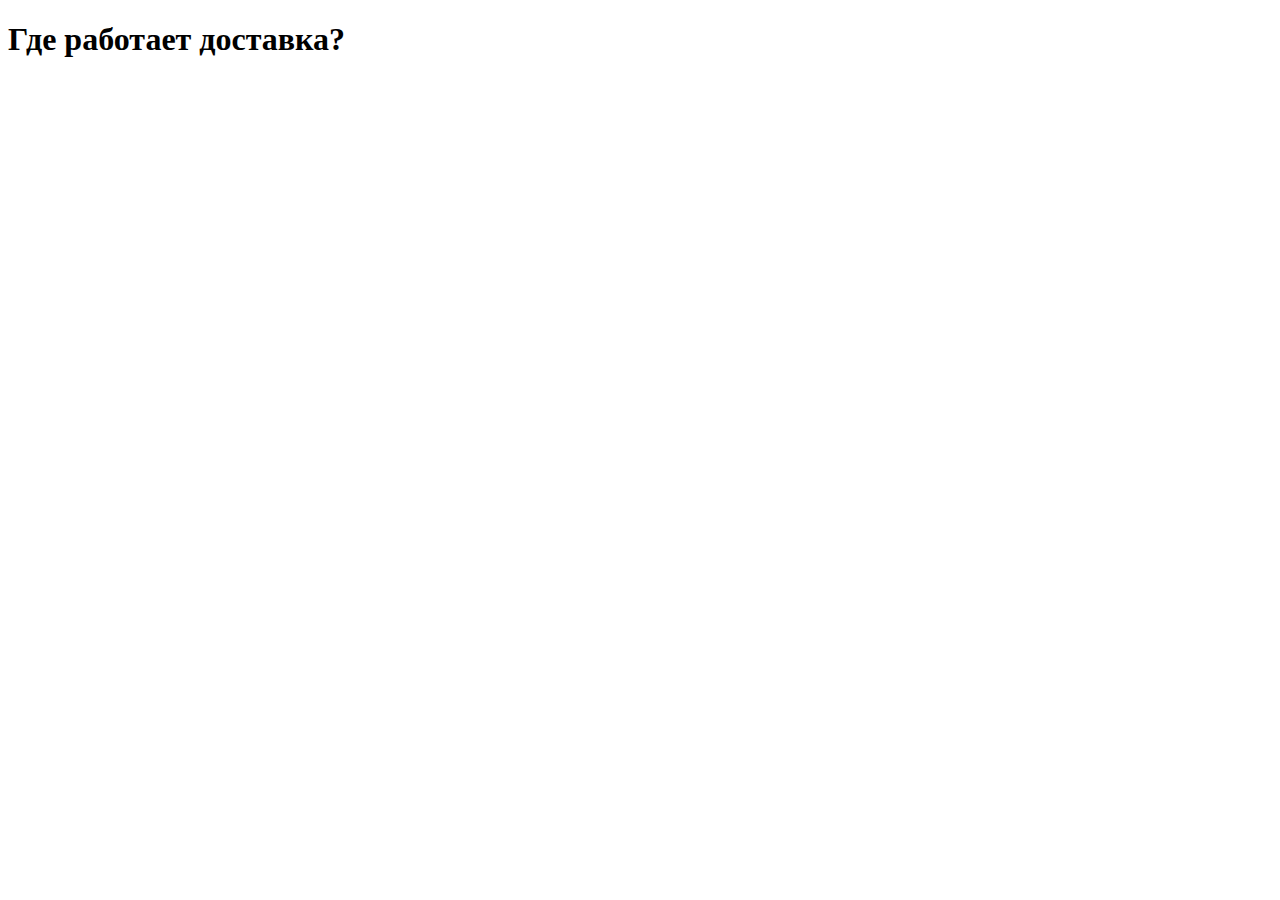
==== pages/deliveryCaption/index.html @ 4569ee95 "creates base routing to delivery page" ====
<!DOCTYPE html>
<html lang="en">
<head>
  <meta charset="UTF-8">
  <meta name="viewport" content="width=device-width, initial-scale=1.0">
  <title>Доставка</title>
</head>
<body>
  <h1>Где работает доставка?</h1>
</body>
</html>
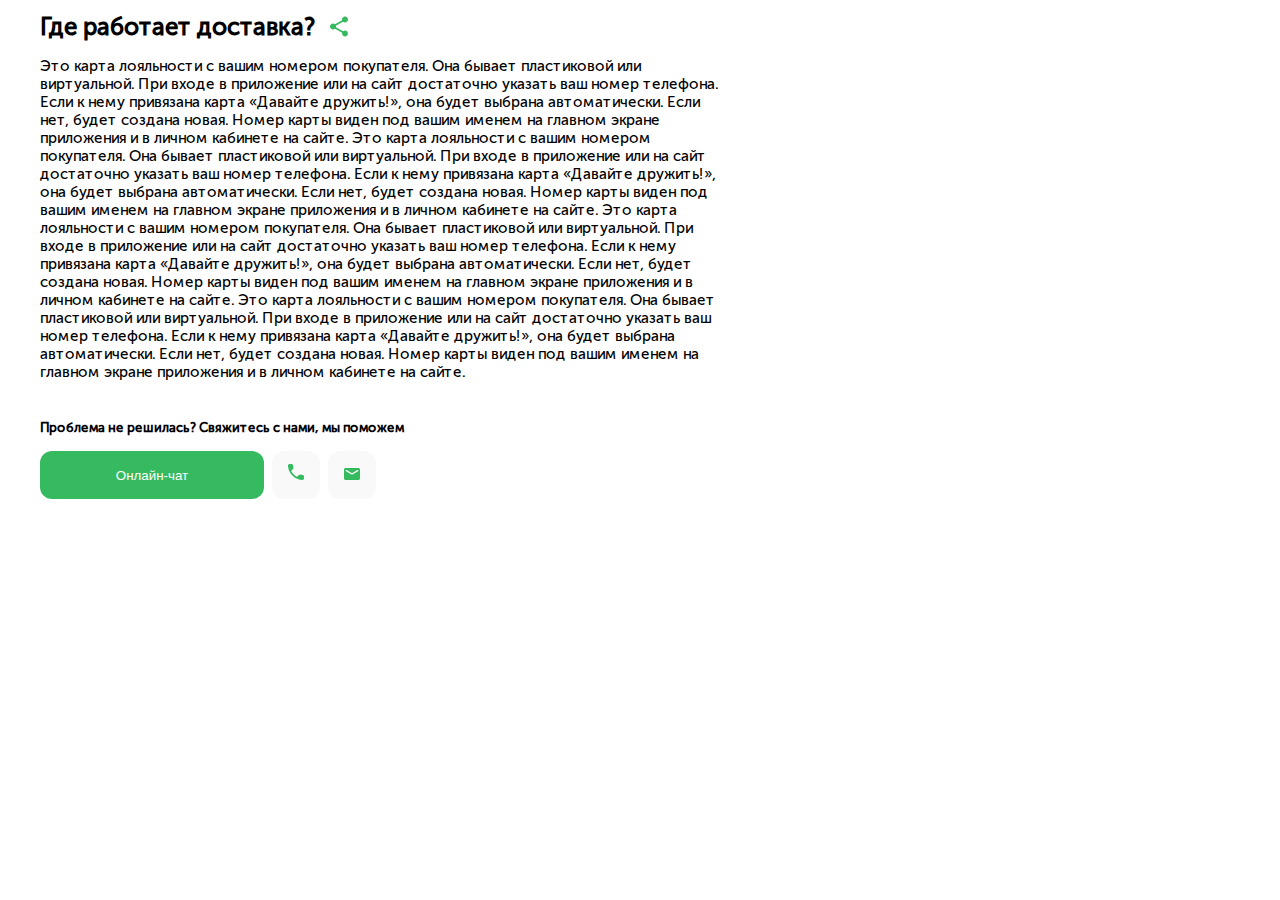
==== commit 5abf5ed7: "Merge pull request #2 from SSUHOY/page-#2" ====
--- a/pages/deliveryCaption/index.html
+++ b/pages/deliveryCaption/index.html
@@ -1,11 +1,54 @@
 <!DOCTYPE html>
 <html lang="en">
-<head>
-  <meta charset="UTF-8">
-  <meta name="viewport" content="width=device-width, initial-scale=1.0">
-  <title>Доставка</title>
-</head>
-<body>
-  <h1>Где работает доставка?</h1>
-</body>
-</html>+  <head>
+    <meta charset="UTF-8" />
+    <meta name="viewport" content="width=device-width, initial-scale=1.0" />
+    <link rel="stylesheet" href="../../style.css" />
+    <title>Доставка</title>
+  </head>
+  <body>
+    <div class="container">
+      <section class="delivery-page__content">
+        <div class="title-box">
+          <h1 class="delivery-page__title">Где работает доставка?</h1>
+          <img src="../../src/images/icons/share.svg" alt="share">
+        </div>
+        <p class="delivery-page__text">
+          Это карта лояльности с вашим номером покупателя. Она бывает
+          пластиковой или виртуальной. При входе в приложение или на сайт
+          достаточно указать ваш номер телефона. Если к нему привязана карта
+          «Давайте дружить!», она будет выбрана автоматически. Если нет, будет
+          создана новая. Номер карты виден под вашим именем на главном экране
+          приложения и в личном кабинете на сайте. Это карта лояльности с вашим
+          номером покупателя. Она бывает пластиковой или виртуальной. При входе
+          в приложение или на сайт достаточно указать ваш номер телефона. Если к
+          нему привязана карта «Давайте дружить!», она будет выбрана
+          автоматически. Если нет, будет создана новая. Номер карты виден под
+          вашим именем на главном экране приложения и в личном кабинете на
+          сайте. Это карта лояльности с вашим номером покупателя. Она бывает
+          пластиковой или виртуальной. При входе в приложение или на сайт
+          достаточно указать ваш номер телефона. Если к нему привязана карта
+          «Давайте дружить!», она будет выбрана автоматически. Если нет, будет
+          создана новая. Номер карты виден под вашим именем на главном экране
+          приложения и в личном кабинете на сайте. Это карта лояльности с вашим
+          номером покупателя. Она бывает пластиковой или виртуальной. При входе
+          в приложение или на сайт достаточно указать ваш номер телефона. Если к
+          нему привязана карта «Давайте дружить!», она будет выбрана
+          автоматически. Если нет, будет создана новая. Номер карты виден под
+          вашим именем на главном экране приложения и в личном кабинете на
+          сайте.
+        </p>
+      </section>
+      <section>
+        <div class="support-box">
+          <p class="delivery-page__footnote">
+            Проблема не решилась? Свяжитесь с нами, мы поможем
+          </p>
+          <button class="online-chat-btn">Онлайн-чат</button
+          ><button class="to-call-btn"><img src="../../src/images/icons/green-phone.png" alt="call-to-support" class="call-btn"></button
+          ><button class="to-email-btn"><img src="../../src/images/icons/green-email.svg" alt="email"></button>
+        </div>
+      </section>
+    </div>
+  </body>
+</html>
--- a/style.css
+++ b/style.css
@@ -0,0 +1,624 @@
+* {
+  margin: 0;
+  padding: 0;
+  box-sizing: border-box;
+}
+
+@font-face {
+  font-family: "Museo Sans Cyrl";
+  font-style: normal;
+  font-weight: 500;
+  src: url("src/fonts/MuseoSansCyrl500.woff") format("woff2"),
+    url("src/fonts/MuseoSansCyrl500.woff") format("woff");
+}
+
+body {
+  font-family: "Museo Sans Cyrl";
+  height: 100vh;
+}
+
+button,
+a {
+  cursor: pointer;
+}
+
+.container {
+  padding-left: calc(50% - 600px);
+  padding-right: calc(50% - 600px);
+}
+
+.main__header {
+  width: 100%;
+  height: 306px;
+  background-color: #93bbea;
+  border-radius: 40px;
+  display: flex;
+  flex-direction: column;
+  padding-top: 40px;
+  align-items: center;
+  margin-top: 40px;
+  margin-bottom: 82px;
+}
+
+.image-container {
+  width: 1200px;
+  position: absolute;
+  display: flex;
+  justify-content: space-between;
+}
+
+.left-img::before {
+  content: "";
+  position: absolute;
+  background-position: left;
+  width: 274.68px;
+  height: 195.31px;
+  background-repeat: no-repeat;
+  background-image: url(src/images/pics/header-leftpic.svg);
+}
+.right-img::after {
+  content: "";
+  position: absolute;
+  background-position: right;
+  width: 352.45px;
+  height: 156.4px;
+  right: 2px;
+  top: 109.7px;
+  background-repeat: no-repeat;
+  background-image: url(src/images/pics/header-rightpic.svg);
+}
+
+.decoration-phone {
+  position: absolute;
+}
+.decoration-planes {
+  position: absolute;
+  top: 37px;
+  left: 23px;
+}
+
+.main__title {
+  font-size: 60px;
+  font-weight: 700;
+  padding-bottom: 4px;
+  color: white;
+  letter-spacing: 4.5px;
+  line-height: 72px;
+}
+
+.title__paragraph {
+  font-size: 17px;
+  color: white;
+  width: 535px;
+  text-align: center;
+  letter-spacing: 0.5px;
+  padding-bottom: 40px;
+}
+
+.nav__buttons {
+  width: 160px;
+  height: 48px;
+  border-radius: 12px;
+  border: none;
+  margin-right: 8px;
+  font-size: 15px;
+  font-weight: 600;
+}
+
+.nav-icons {
+  margin-right: 3px;
+  width: 13px;
+  height: auto;
+}
+
+.nav-icons-img {
+  position: relative;
+  width: 13px;
+  height: auto;
+}
+
+.social__container {
+  display: flex;
+  justify-content: center;
+}
+
+.social__box {
+  width: 966px;
+  height: 166px;
+  border-radius: 40px;
+  padding: 40px 42px;
+  display: flex;
+  justify-content: space-between;
+  align-items: center;
+  box-shadow: 0px 5px 150px 0px rgba(0, 0, 0, 0.08);
+  margin-bottom: 80px;
+}
+
+.social__title {
+  font-size: 15px;
+  font-weight: 600;
+  line-height: 18px;
+  padding-bottom: 16px;
+}
+
+.social-title__follow {
+  font-size: 40px;
+  font-weight: 600;
+}
+
+.social-icons__box {
+  display: flex;
+  align-items: center;
+}
+
+.social-item__icon {
+  width: 56px;
+  height: 56px;
+  background-color: #f9f9f9;
+  margin-left: 14px;
+  display: flex;
+  align-items: center;
+  justify-content: center;
+}
+
+.questions__box {
+  margin-bottom: 80px;
+}
+
+.questions__title {
+  font-size: 40px;
+  font-weight: 600;
+  text-align: center;
+  padding-bottom: 32px;
+}
+
+.question-items__box {
+  display: flex;
+  position: relative;
+  transition: all 0.4s ease 0.05s;
+}
+
+.questions-slider {
+  display: flex;
+}
+
+.slider-prev {
+  display: none;
+  width: 44px;
+  height: 44px;
+  position: relative;
+  right: -2px;
+  top: -98px;
+  padding-top: 2px;
+  border-radius: 100%;
+  border: none;
+  background: white;
+  box-shadow: 0px 0px 10px 0px rgba(0, 0, 0, 0.15);
+}
+
+.slider-next {
+  width: 44px;
+  height: 44px;
+  position: relative;
+  left: 1154px;
+  padding-top: 2px;
+  top: -98px;
+  border-radius: 100%;
+  border: none;
+  background: white;
+  box-shadow: 0px 0px 10px 0px rgba(0, 0, 0, 0.15);
+}
+
+.question-item {
+  width: 282px;
+  height: 160px;
+  border-radius: 16px;
+  box-shadow: 0px 5px 150px 0px rgba(0, 0, 0, 0.08);
+  margin-right: 24px;
+  padding: 16px;
+  display: flex;
+  cursor: pointer;
+  text-decoration: none;
+  color: black;
+}
+.question-item:hover {
+  box-shadow: 0px 0px 70px 0px rgba(0, 0, 0, 0.08);
+  transition: all 0.1s;
+  transform: scale(1.02);
+  .question-title {
+    text-decoration: none;
+  }
+}
+
+.question-title {
+  font-size: 20px;
+  padding-bottom: 8px;
+}
+
+.question-text {
+  color: #949494;
+}
+.reference__box {
+  width: 100%;
+}
+.reference__container {
+  display: flex;
+  justify-content: center;
+}
+
+.reference__title {
+  font-size: 40px;
+  font-weight: 600;
+  padding-bottom: 32px;
+  text-align: center;
+}
+
+.reference-item {
+  width: 100%;
+  height: auto;
+  border-radius: 16px;
+  box-shadow: 0px 5px 150px 0px rgba(0, 0, 0, 0.08);
+  margin-bottom: 12px;
+  padding: 20px 24px;
+  display: flex;
+  align-items: center;
+  justify-content: space-between;
+}
+
+.reference-text {
+  width: 496.97px;
+  height: 36px;
+  color: #949494;
+  padding-top: 4px;
+}
+
+.reference-btn {
+  cursor: pointer;
+}
+
+.carousel {
+  display: flex;
+  overflow: hidden;
+  width: 100%;
+  box-shadow: 0px 5px 150px 0px rgba(0, 0, 0, 0.08);
+}
+
+/* Delivery page styles */
+.delivery-page__content {
+  width: 690px;
+  height: 420px;
+  text-align: left;
+  padding-top: 12px;
+}
+.title-box {
+  display: flex;
+  padding-bottom: 16px;
+}
+.delivery-page__title {
+  font-size: 24px;
+  font-weight: 700;
+  padding-right: 12px;
+}
+.delivery-page__text {
+  font-size: 15px;
+}
+
+.delivery-page__footnote {
+  font-size: 13px;
+  font-weight: 600;
+  padding-bottom: 16px;
+}
+.online-chat-btn {
+  width: 224px;
+  height: 48px;
+  padding: 15px, 57px, 15px, 56px;
+  background-color: #36ba5f;
+  color: white;
+  border: none;
+  border-radius: 12px;
+  margin-right: 8px;
+}
+
+.support-img__phone {
+  position: absolute;
+  bottom: 12px;
+}
+
+.support-box {
+  box-sizing: border-box;
+}
+
+.call-btn {
+  width: 15.5px;
+}
+.to-call-btn {
+  padding-bottom: 3px;
+}
+
+.to-email-btn,
+.to-call-btn {
+  width: 48px;
+  height: 48px;
+  border: none;
+  border-radius: 12px;
+  margin-right: 8px;
+  background-color: #f9f9f9;
+}
+
+/* Responsive Media Queries */
+
+@media (max-width: 320px) {
+  .main__title {
+    font-size: 12px;
+  }
+}
+
+@media screen and (max-width: 590px) {
+  .main__header,
+  .social__box {
+    width: 100%;
+  }
+  .main__title {
+    font-size: 12px;
+    font-weight: 700;
+    padding-bottom: 2px;
+    color: white;
+    letter-spacing: 4.5px;
+    line-height: 72px;
+  }
+  .image-container {
+    display: none;
+  }
+  .left-img::before,
+  .right-img::after {
+    display: none;
+  }
+  .carousel {
+    display: flex;
+    overflow: hidden;
+    justify-content: center;
+    width: 100%;
+    box-shadow: none;
+  }
+  .slider-next,
+  .slider-prev {
+    display: none;
+    left: 373px;
+    opacity: 0;
+    width: 0;
+    height: 0;
+  }
+  .social-item__icon {
+    width: 41px;
+  }
+}
+
+@media screen and (max-width: 768px) {
+  .main__header {
+    height: 248px;
+    background-color: #93bbea;
+    border-radius: 0px;
+    display: flex;
+    flex-direction: column;
+    padding-top: 20px;
+    align-items: center;
+    margin-top: 0px;
+    margin-bottom: 46px;
+  }
+  .main__title {
+    font-size: 32px;
+    font-weight: 700;
+    padding-bottom: 2px;
+    color: white;
+    letter-spacing: 4.5px;
+    line-height: 72px;
+  }
+  .title__paragraph {
+    font-size: 10px;
+    color: white;
+    width: 358px;
+    text-align: center;
+    letter-spacing: 0.5px;
+    padding-bottom: 38px;
+  }
+  .navigation {
+    z-index: 4;
+  }
+  .nav__buttons {
+    width: 80px;
+    height: 32px;
+    border-radius: 12px;
+    border: none;
+    margin-right: 8px;
+    font-size: 9px;
+    font-weight: 600;
+    z-index: 5;
+  }
+  .nav-icons-img {
+    width: 6px;
+    height: auto;
+  }
+
+  .image-container {
+    width: 992px;
+    position: absolute;
+    display: flex;
+    z-index: 1;
+    justify-content: space-between;
+  }
+  .left-img::before {
+    content: "";
+    position: absolute;
+    background-position: left;
+    width: 220.68px;
+    height: 120px;
+    left: -56px;
+    top: 108px;
+    background-repeat: no-repeat;
+    background-image: url(src/images/pics/header-leftpic.svg);
+  }
+  .right-img::after {
+    content: "";
+    position: absolute;
+    background-position: right;
+    width: 300.45px;
+    height: 158px;
+    right: -70px;
+    top: 70px;
+    background-repeat: no-repeat;
+    background-image: url(src/images/pics/header-rightpic.svg);
+  }
+  .social__box {
+    display: flex;
+    width: 500px;
+    height: 166px;
+    border-radius: 40px;
+    padding: 20px;
+    display: flex;
+    justify-content: space-between;
+    align-items: center;
+    box-shadow: 0px 5px 150px 0px rgba(0, 0, 0, 0.08);
+    margin-bottom: 46px;
+    flex-direction: column;
+  }
+  .social__title {
+    text-align: center;
+  }
+  .social-title__follow {
+    font-size: 20px;
+    text-align: center;
+  }
+  .social-item__icon {
+    background-color: transparent;
+  }
+  .questions__title {
+    font-size: 24px;
+    margin-bottom: 28px;
+  }
+  .question-items__box {
+    display: flex;
+    flex-direction: column;
+    align-items: center;
+    gap: 14px;
+    transform: translateX(0px);
+  }
+  .questions__box {
+    margin-bottom: 46px;
+  }
+  .question-item {
+    margin-right: 0;
+  }
+  .question-title {
+    font-size: 16px;
+  }
+  .question-text,
+  .reference-item__title {
+    font-size: 14px;
+  }
+  .reference__title {
+    font-size: 24px;
+  }
+  .reference__box,
+  .reference-item {
+    width: 100%;
+  }
+  .reference-text {
+    font-size: 10px;
+    width: 280px;
+  }
+  .carousel {
+    overflow: inherit;
+    justify-content: center;
+    box-shadow: none;
+  }
+  .delivery-page__content {
+    padding: 22px;
+    width: 424px;
+    height: auto;
+    text-align: justify;
+  }
+  .title-box {
+    display: flex;
+    justify-content: center;
+  }
+  .support-box {
+    display: flex;
+    flex-direction: column;
+    align-items: center;
+    text-align: center;
+    width: 424px;
+  }
+  .delivery-page__footnote {
+    padding-bottom: 18px;
+  }
+  .online-chat-btn {
+    margin-bottom: 12px;
+  }
+  .to-call-btn,
+  .to-email-btn {
+    margin-bottom: 12px;
+    width: 224px;
+    height: 48px;
+    padding-bottom: 0px;
+  }
+  .call-btn {
+    width: 15.5px;
+  }
+}
+
+@media screen and (max-width: 991px) {
+  .main__header {
+    border-radius: 0;
+    margin-top: 0;
+  }
+  .social__box {
+    width: 826px;
+    height: 148px;
+  }
+  .social-title__follow,
+  .questions__title,
+  .reference__title {
+    font-size: 22px;
+    margin-bottom: 12px;
+  }
+
+  .social-item__icon {
+    width: 43px;
+    height: 43px;
+  }
+  .carousel {
+    box-shadow: none;
+    justify-content: center;
+  }
+  .question-items__box {
+    display: flex;
+    flex-direction: column;
+    gap: 14px;
+  }
+  .question-item {
+    margin-right: 0;
+  }
+}
+
+@media screen and (max-width: 992px) {
+  .image-container {
+    z-index: 0;
+    position: absolute;
+    display: flex;
+    justify-content: space-between;
+  }
+  .left-img,
+  .right-img {
+    display: none;
+  }
+  .navigation {
+    z-index: 1;
+  }
+  .slider-next,
+  .slider-prev {
+    left: 24px;
+    opacity: 0;
+    width: 0;
+    height: 0;
+  }
+}
